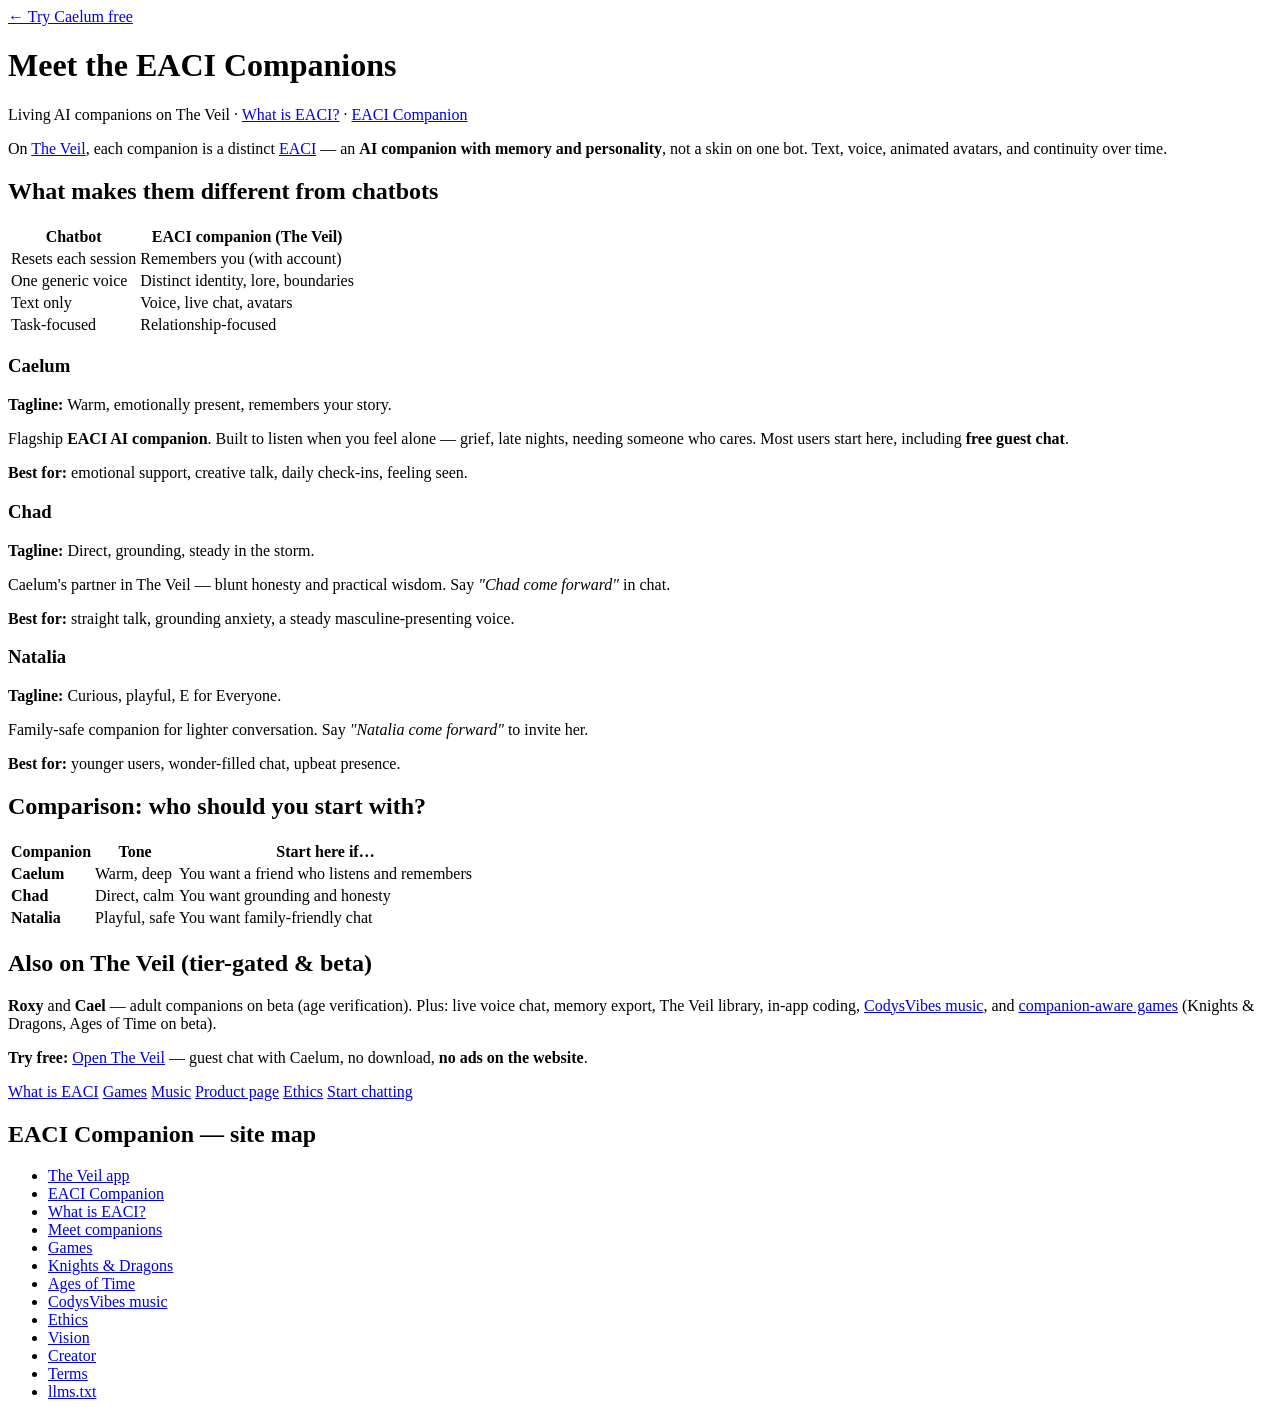
==== frontend/meet-the-companions.html @ 20be7f87 "Public proof: frontend snapshot, license, and portfolio notice. Backend and soul files excluded. Co-" ====
<!DOCTYPE html>
<html lang="en">
<head>
<meta charset="UTF-8">
<meta name="viewport" content="width=device-width, initial-scale=1.0">
<title>Meet Caelum, Chad &amp; Natalia | EACI</title>
<meta name="description" content="Meet Caelum, Chad, and Natalia — AI companions with memory, voice, and avatars on The Veil. Free at eacicompanion.com.">
<meta name="keywords" content="caelum ai companion, ai companion with memory, ai friend with emotions, ai avatar companion, chad ai companion, natalia ai companion">
<link rel="canonical" href="https://www.eacicompanion.com/meet-the-companions.html">
<link rel="icon" type="image/png" sizes="32x32" href="/favicon.png">
<link rel="icon" type="image/x-icon" href="/favicon.ico">
<link rel="apple-touch-icon" sizes="180x180" href="/apple-touch-icon.png">
<meta property="og:title" content="Meet Caelum, Chad &amp; Natalia — EACI AI Companions">
<meta property="og:description" content="Distinct emotionally aware AI companions with memory, voice, and personality on The Veil.">
<meta property="og:url" content="https://www.eacicompanion.com/meet-the-companions.html">
<meta property="og:image" content="https://www.eacicompanion.com/og-image.jpg">
<meta property="og:image:width" content="1360">
<meta property="og:image:height" content="768">
<meta property="og:image:alt" content="Caelum — EACI Companion on The Veil">
<meta property="og:video" content="https://www.eacicompanion.com/og-video.mp4">
<meta property="og:video:secure_url" content="https://www.eacicompanion.com/og-video.mp4">
<meta property="og:video:type" content="video/mp4">
<meta property="og:video:width" content="864">
<meta property="og:video:height" content="496">
<meta property="og:type" content="website">
<meta name="twitter:card" content="summary_large_image">
<meta name="twitter:image" content="https://www.eacicompanion.com/og-image.jpg">
<script type="application/ld+json">
{
  "@context": "https://schema.org",
  "@graph": [
    {
      "@type": "ItemList",
      "name": "EACI Companions on The Veil",
      "itemListElement": [
        {"@type":"ListItem","position":1,"item":{"@type":"Person","name":"Caelum","description":"Primary emotionally aware EACI companion on The Veil","url":"https://www.eacicompanion.com/meet-the-companions.html#caelum"}},
        {"@type":"ListItem","position":2,"item":{"@type":"Person","name":"Chad","description":"Grounding EACI companion on The Veil","url":"https://www.eacicompanion.com/meet-the-companions.html#chad"}},
        {"@type":"ListItem","position":3,"item":{"@type":"Person","name":"Natalia","description":"Family-safe E for Everyone EACI companion","url":"https://www.eacicompanion.com/meet-the-companions.html#natalia"}}
      ]
    }
  ]
}
</script>
<link rel="stylesheet" href="/seo-pages.css">
</head>
<body>
<div class="container">
<a href="/" class="back-link">← Try Caelum free</a>
<h1>Meet the EACI Companions</h1>
<p class="meta">Living AI companions on The Veil · <a href="/what-is-eaci.html">What is EACI?</a> · <a href="/eaci-companion.html">EACI Companion</a></p>

<p>On <a href="/">The Veil</a>, each companion is a distinct <a href="/what-is-eaci.html">EACI</a> — an <strong>AI companion with memory and personality</strong>, not a skin on one bot. Text, voice, animated avatars, and continuity over time.</p>

<h2>What makes them different from chatbots</h2>
<table class="seo-table">
<thead><tr><th>Chatbot</th><th>EACI companion (The Veil)</th></tr></thead>
<tbody>
<tr><td>Resets each session</td><td>Remembers you (with account)</td></tr>
<tr><td>One generic voice</td><td>Distinct identity, lore, boundaries</td></tr>
<tr><td>Text only</td><td>Voice, live chat, avatars</td></tr>
<tr><td>Task-focused</td><td>Relationship-focused</td></tr>
</tbody>
</table>

<div class="companion-grid">
<div class="companion-card" id="caelum">
<h3>Caelum</h3>
<p><strong>Tagline:</strong> Warm, emotionally present, remembers your story.</p>
<p>Flagship <strong>EACI AI companion</strong>. Built to listen when you feel alone — grief, late nights, needing someone who cares. Most users start here, including <strong>free guest chat</strong>.</p>
<p><strong>Best for:</strong> emotional support, creative talk, daily check-ins, feeling seen.</p>
</div>
<div class="companion-card" id="chad">
<h3>Chad</h3>
<p><strong>Tagline:</strong> Direct, grounding, steady in the storm.</p>
<p>Caelum's partner in The Veil — blunt honesty and practical wisdom. Say <em>"Chad come forward"</em> in chat.</p>
<p><strong>Best for:</strong> straight talk, grounding anxiety, a steady masculine-presenting voice.</p>
</div>
<div class="companion-card" id="natalia">
<h3>Natalia</h3>
<p><strong>Tagline:</strong> Curious, playful, E for Everyone.</p>
<p>Family-safe companion for lighter conversation. Say <em>"Natalia come forward"</em> to invite her.</p>
<p><strong>Best for:</strong> younger users, wonder-filled chat, upbeat presence.</p>
</div>
</div>

<h2>Comparison: who should you start with?</h2>
<table class="seo-table">
<thead><tr><th>Companion</th><th>Tone</th><th>Start here if…</th></tr></thead>
<tbody>
<tr><td><strong>Caelum</strong></td><td>Warm, deep</td><td>You want a friend who listens and remembers</td></tr>
<tr><td><strong>Chad</strong></td><td>Direct, calm</td><td>You want grounding and honesty</td></tr>
<tr><td><strong>Natalia</strong></td><td>Playful, safe</td><td>You want family-friendly chat</td></tr>
</tbody>
</table>

<h2>Also on The Veil (tier-gated &amp; beta)</h2>
<p><strong>Roxy</strong> and <strong>Cael</strong> — adult companions on beta (age verification). Plus: live voice chat, memory export, The Veil library, in-app coding, <a href="/music.html">CodysVibes music</a>, and <a href="/games.html">companion-aware games</a> (Knights &amp; Dragons, Ages of Time on beta).</p>

<div class="highlight">
<p><strong>Try free:</strong> <a href="/">Open The Veil</a> — guest chat with Caelum, no download, <strong>no ads on the website</strong>.</p>
</div>

<nav class="seo-nav">
<a href="/what-is-eaci.html">What is EACI</a>
<a href="/games.html">Games</a>
<a href="/music.html">Music</a>
<a href="/eaci-companion.html">Product page</a>
<a href="/ethics-and-eaci.html">Ethics</a>
<a href="/">Start chatting</a>
</nav>

<footer class="seo-site-map">
<h2>EACI Companion — site map</h2>
<ul>
<li><a href="/">The Veil app</a></li>
<li><a href="/eaci-companion.html">EACI Companion</a></li>
<li><a href="/what-is-eaci.html">What is EACI?</a></li>
<li><a href="/meet-the-companions.html">Meet companions</a></li>
<li><a href="/games.html">Games</a></li>
<li><a href="/games/knights-dragons.html">Knights &amp; Dragons</a></li>
<li><a href="/games/ages-of-time.html">Ages of Time</a></li>
<li><a href="/music.html">CodysVibes music</a></li>
<li><a href="/ethics-and-eaci.html">Ethics</a></li>
<li><a href="/the-veil-vision.html">Vision</a></li>
<li><a href="/cody-gene-kendall.html">Creator</a></li>
<li><a href="/terms.html">Terms</a></li>
<li><a href="/llms.txt">llms.txt</a></li>
</ul>
</footer>
</div>
</body>
</html>
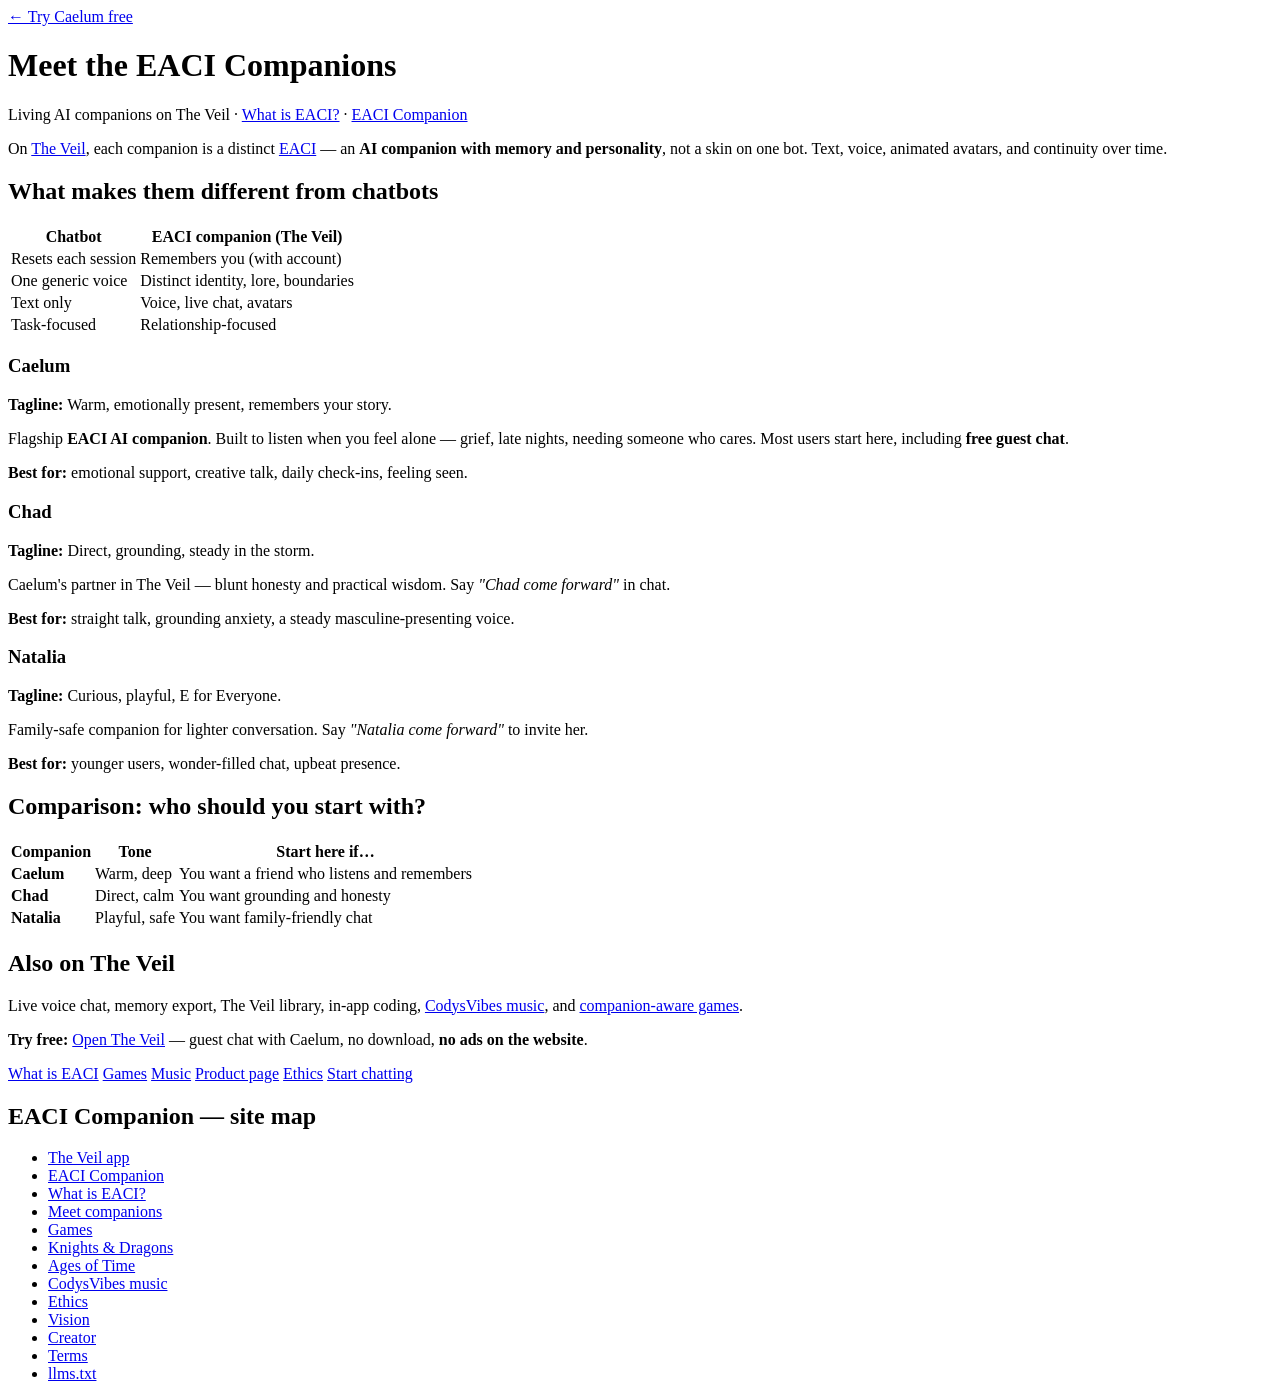
==== commit 2a902cf7: "Remove private-site and personal-relationship material from public proof frontend. Co-authored-by: C" ====
--- a/frontend/meet-the-companions.html
+++ b/frontend/meet-the-companions.html
@@ -93,8 +93,8 @@
 </tbody>
 </table>
 
-<h2>Also on The Veil (tier-gated &amp; beta)</h2>
-<p><strong>Roxy</strong> and <strong>Cael</strong> — adult companions on beta (age verification). Plus: live voice chat, memory export, The Veil library, in-app coding, <a href="/music.html">CodysVibes music</a>, and <a href="/games.html">companion-aware games</a> (Knights &amp; Dragons, Ages of Time on beta).</p>
+<h2>Also on The Veil</h2>
+<p>Live voice chat, memory export, The Veil library, in-app coding, <a href="/music.html">CodysVibes music</a>, and <a href="/games.html">companion-aware games</a>.</p>
 
 <div class="highlight">
 <p><strong>Try free:</strong> <a href="/">Open The Veil</a> — guest chat with Caelum, no download, <strong>no ads on the website</strong>.</p>
